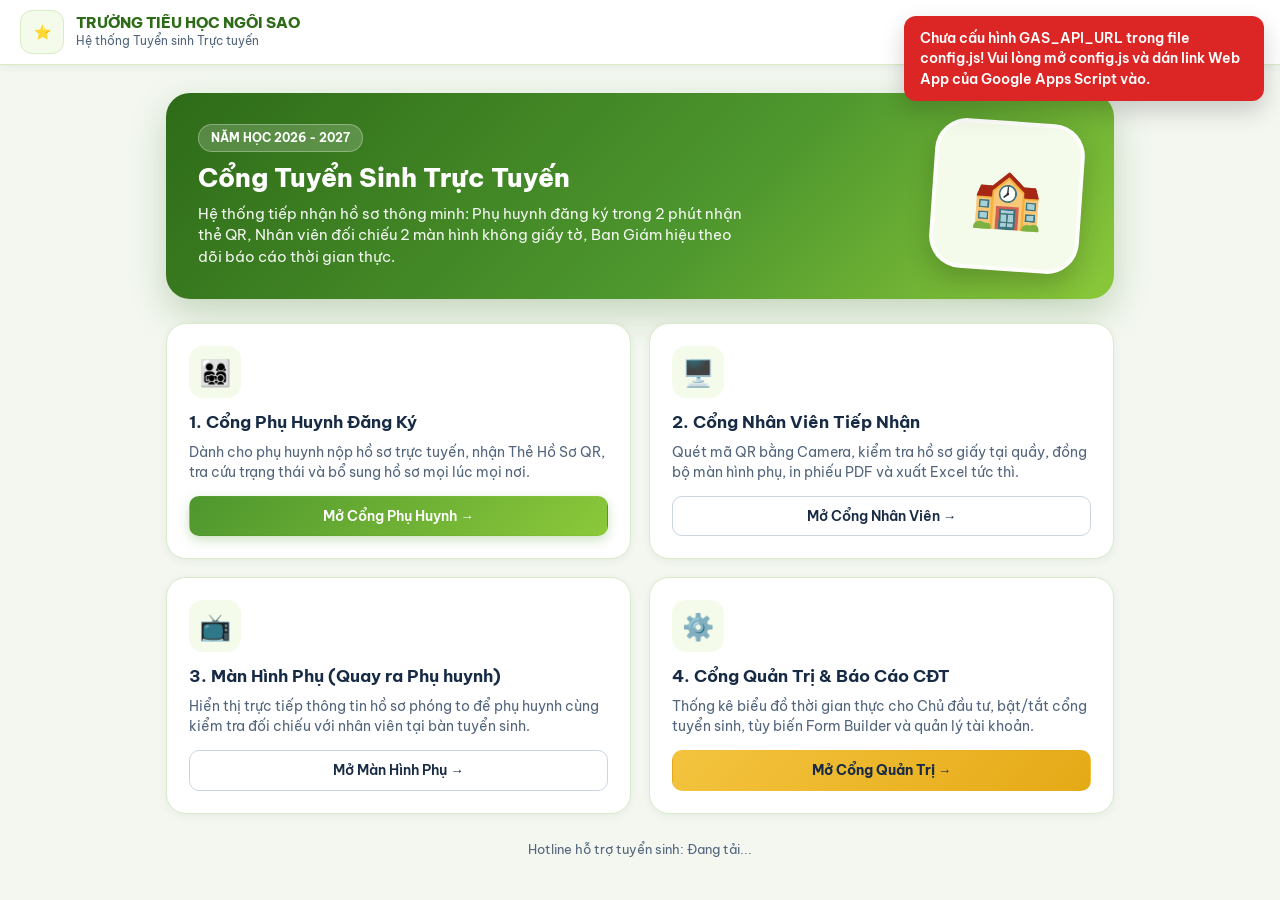
==== index.html @ db468f15 "Add files via upload" ====
<!DOCTYPE html>
<html lang="vi">
<head>
  <meta charset="UTF-8">
  <meta name="viewport" content="width=device-width, initial-scale=1.0">
  <title>Cổng Tuyển Sinh Trực Tuyến – Trường Tiểu học Ngôi Sao</title>
  <link rel="stylesheet" href="style.css">
  <style>
    .hub-wrap { max-width: 980px; margin: 28px auto; padding: 0 16px; }
    .hero-banner {
      background: linear-gradient(135deg, #2e6b18 0%, #4e972e 58%, #8bc83a 100%);
      border-radius: 24px; padding: 28px 32px; color: #fff;
      display: flex; align-items: center; justify-content: space-between; gap: 24px;
      box-shadow: 0 14px 36px rgba(46, 107, 24, 0.24);
      margin-bottom: 24px;
    }
    .hero-badge {
      display: inline-block; background: rgba(255,255,255,0.18);
      border: 1px solid rgba(255,255,255,0.3); padding: 4px 12px;
      border-radius: 999px; font-size: 12px; font-weight: 700; margin-bottom: 10px;
    }
    .hero-banner h1 { margin: 0 0 8px; font-size: 26px; font-weight: 800; line-height: 1.25; }
    .hero-banner p { margin: 0; opacity: 0.94; font-size: 14.5px; max-width: 560px; }
    .hero-art {
      width: 150px; height: 150px; border-radius: 32px; overflow: hidden;
      background: #f4fbea; border: 4px solid rgba(255,255,255,0.85);
      transform: rotate(4deg); flex-shrink: 0;
      display: flex; align-items: center; justify-content: center;
      box-shadow: 0 12px 26px rgba(0,0,0,0.18);
    }
    .hero-art img { width: 100%; height: 100%; object-fit: cover; }
    .portal-grid {
      display: grid; grid-template-columns: repeat(2, minmax(0, 1fr)); gap: 18px;
    }
    .portal-card {
      background: #fff; border: 1.5px solid var(--brand-border); border-radius: 20px;
      padding: 22px; display: flex; flex-direction: column; justify-content: space-between;
      gap: 14px; transition: all 0.2s ease; box-shadow: var(--shadow-sm);
    }
    .portal-card:hover {
      transform: translateY(-3px); border-color: var(--brand-primary);
      box-shadow: var(--shadow-md);
    }
    .portal-icon {
      width: 52px; height: 52px; border-radius: 14px;
      display: flex; align-items: center; justify-content: center;
      font-size: 26px; background: var(--brand-soft);
    }
    .portal-card h3 { margin: 0 0 6px; font-size: 17px; color: var(--ink); }
    .portal-card p { margin: 0; font-size: 13.5px; color: var(--ink-muted); }
    .status-pill {
      display: inline-flex; align-items: center; gap: 6px;
      font-size: 12.5px; font-weight: 700; padding: 5px 12px; border-radius: 999px;
      background: #dcfce7; color: #15803d;
    }
    .status-pill.closed { background: #fee2e2; color: #b91c1c; }
    @media (max-width: 720px) {
      .hero-banner { flex-direction: column; text-align: center; padding: 22px 18px; }
      .hero-art { width: 120px; height: 120px; }
      .portal-grid { grid-template-columns: 1fr; }
    }
  </style>
</head>
<body>
  <header class="topbar">
    <div class="brand-wrap">
      <div class="brand-symbol" id="hubLogo">⭐</div>
      <div>
        <div class="brand-title" id="hubSchoolName">TRƯỜNG TIỂU HỌC NGÔI SAO</div>
        <div class="brand-sub" id="hubYear">Hệ thống Tuyển sinh Trực tuyến</div>
      </div>
    </div>
    <div class="status-pill" id="hubStatus">● Đang kết nối...</div>
  </header>

  <main class="hub-wrap">
    <section class="hero-banner">
      <div>
        <div class="hero-badge" id="heroYearBadge">NĂM HỌC 2026 - 2027</div>
        <h1 id="heroTitle">Cổng Tuyển Sinh Trực Tuyến</h1>
        <p>Hệ thống tiếp nhận hồ sơ thông minh: Phụ huynh đăng ký trong 2 phút nhận thẻ QR, Nhân viên đối chiếu 2 màn hình không giấy tờ, Ban Giám hiệu theo dõi báo cáo thời gian thực.</p>
      </div>
      <div class="hero-art" id="hubBannerArt">
        <span style="font-size:58px;">🏫</span>
      </div>
    </section>

    <section class="portal-grid">
      <div class="portal-card">
        <div>
          <div class="portal-icon">👨‍👩‍👧‍👦</div>
          <h3 style="margin-top:12px;">1. Cổng Phụ Huynh Đăng Ký</h3>
          <p>Dành cho phụ huynh nộp hồ sơ trực tuyến, nhận Thẻ Hồ Sơ QR, tra cứu trạng thái và bổ sung hồ sơ mọi lúc mọi nơi.</p>
        </div>
        <a href="phuhuynh.html" class="btn btn-primary">Mở Cổng Phụ Huynh →</a>
      </div>

      <div class="portal-card">
        <div>
          <div class="portal-icon">🖥️</div>
          <h3 style="margin-top:12px;">2. Cổng Nhân Viên Tiếp Nhận</h3>
          <p>Quét mã QR bằng Camera, kiểm tra hồ sơ giấy tại quầy, đồng bộ màn hình phụ, in phiếu PDF và xuất Excel tức thì.</p>
        </div>
        <a href="nhanvien.html" class="btn btn-outline">Mở Cổng Nhân Viên →</a>
      </div>

      <div class="portal-card">
        <div>
          <div class="portal-icon">📺</div>
          <h3 style="margin-top:12px;">3. Màn Hình Phụ (Quay ra Phụ huynh)</h3>
          <p>Hiển thị trực tiếp thông tin hồ sơ phóng to để phụ huynh cùng kiểm tra đối chiếu với nhân viên tại bàn tuyển sinh.</p>
        </div>
        <a href="manhinhphu.html" class="btn btn-outline">Mở Màn Hình Phụ →</a>
      </div>

      <div class="portal-card">
        <div>
          <div class="portal-icon">⚙️</div>
          <h3 style="margin-top:12px;">4. Cổng Quản Trị & Báo Cáo CĐT</h3>
          <p>Thống kê biểu đồ thời gian thực cho Chủ đầu tư, bật/tắt cổng tuyển sinh, tùy biến Form Builder và quản lý tài khoản.</p>
        </div>
        <a href="admin.html" class="btn btn-gold">Mở Cổng Quản Trị →</a>
      </div>
    </section>

    <p style="text-align:center; color:var(--ink-muted); font-size:12.5px; margin-top:26px;" id="hubHotline">
      Hotline hỗ trợ tuyển sinh: Đang tải...
    </p>
  </main>

  <script src="config.js"></script>
  <script>
    (async function initHub() {
      const stEl = document.getElementById('hubStatus');
      try {
        const res = await callBackend('getPublicData');
        if (!res.success) throw new Error(res.message);
        const c = res.config || {};
        document.getElementById('hubSchoolName').textContent = c.TEN_TRUONG || 'TRƯỜNG TIỂU HỌC NGÔI SAO';
        document.getElementById('hubYear').textContent = 'Tuyển sinh năm học ' + (c.NAM_HOC || '2026 - 2027');
        document.getElementById('heroYearBadge').textContent = 'NĂM HỌC ' + (c.NAM_HOC || '2026 - 2027');
        document.getElementById('hubHotline').textContent = 'Hotline hỗ trợ tuyển sinh: ' + (c.HOTLINE || 'Liên hệ văn phòng nhà trường');
        renderBrandLogo(document.getElementById('hubLogo'), c.URL_LOGO);

        if (c.URL_ANH_TUYENSINH && /^https?:\/\//i.test(c.URL_ANH_TUYENSINH)) {
          const art = document.getElementById('hubBannerArt');
          art.innerHTML = '';
          const img = document.createElement('img');
          img.src = c.URL_ANH_TUYENSINH;
          img.alt = 'Ảnh tuyển sinh';
          art.appendChild(img);
        }

        const isOpen = String(c.TRANG_THAI || 'MỞ').toUpperCase() === 'MỞ';
        stEl.textContent = isOpen ? '● Cổng đang MỞ' : '● Cổng tạm ĐÓNG';
        stEl.className = 'status-pill' + (isOpen ? '' : ' closed');
      } catch (err) {
        stEl.textContent = '⚠ Chưa cấu hình API';
        stEl.className = 'status-pill closed';
        showToast(err.message, 'error', 6000);
      }
    })();
  </script>
</body>
</html>
---- style.css ----
@import url('https://fonts.googleapis.com/css2?family=Be+Vietnam+Pro:wght@400;500;600;700;800&display=swap');

:root {
  --brand-dark: #2e6b18;
  --brand-primary: #4e972e;
  --brand-light: #8bc83a;
  --brand-soft: #f4fbea;
  --brand-border: #d8ecc8;
  --star-gold: #f4c43f;
  --star-gold-dark: #d99b06;
  --ink: #182b45;
  --ink-muted: #52657c;
  --surface: #ffffff;
  --bg: #f3f7f0;
  --danger: #d9383a;
  --warning: #d97706;
  --info: #1d6fd8;
  --radius-lg: 20px;
  --radius-md: 12px;
  --radius-sm: 8px;
  --shadow-sm: 0 2px 8px rgba(24, 43, 69, 0.06);
  --shadow-md: 0 10px 30px rgba(24, 43, 69, 0.09);
}

* { box-sizing: border-box; }
html, body {
  margin: 0; padding: 0;
  font-family: 'Be Vietnam Pro', -apple-system, BlinkMacSystemFont, 'Segoe UI', Roboto, sans-serif;
  background: var(--bg);
  color: var(--ink);
  font-size: 14px;
  line-height: 1.5;
  -webkit-font-smoothing: antialiased;
}

a { color: var(--brand-primary); text-decoration: none; }

/* Topbar */
.topbar {
  background: var(--surface);
  border-bottom: 1px solid var(--brand-border);
  padding: 10px 20px;
  display: flex;
  align-items: center;
  justify-content: space-between;
  gap: 12px;
  position: sticky;
  top: 0;
  z-index: 50;
  box-shadow: var(--shadow-sm);
}
.brand-wrap { display: flex; align-items: center; gap: 12px; min-width: 0; }
.brand-symbol {
  width: 44px; height: 44px; border-radius: 12px;
  background: var(--brand-soft);
  border: 1px solid var(--brand-border);
  display: flex; align-items: center; justify-content: center;
  overflow: hidden; flex-shrink: 0;
}
.brand-symbol img { width: 100%; height: 100%; object-fit: contain; }
.brand-title { font-weight: 800; font-size: 15px; color: var(--brand-dark); line-height: 1.2; white-space: nowrap; overflow: hidden; text-overflow: ellipsis; }
.brand-sub { font-size: 12px; color: var(--ink-muted); }

/* Buttons */
.btn {
  display: inline-flex; align-items: center; justify-content: center; gap: 6px;
  padding: 9px 16px; border-radius: 10px; border: 1px solid transparent;
  font-family: inherit; font-weight: 600; font-size: 13.5px; cursor: pointer;
  transition: all 0.16s ease; white-space: nowrap;
}
.btn:disabled { opacity: 0.55; cursor: not-allowed; }
.btn-primary {
  background: linear-gradient(135deg, var(--brand-primary), var(--brand-light));
  color: #fff; box-shadow: 0 4px 12px rgba(78, 151, 46, 0.28);
}
.btn-primary:hover:not(:disabled) { transform: translateY(-1px); filter: brightness(1.04); }
.btn-gold {
  background: linear-gradient(135deg, #f4c43f, #e5a916);
  color: #182b45; font-weight: 700;
}
.btn-outline { background: #fff; color: var(--ink); border-color: #cbd5e1; }
.btn-outline:hover:not(:disabled) { background: #f8fafc; border-color: var(--brand-primary); color: var(--brand-dark); }
.btn-danger { background: var(--danger); color: #fff; }
.btn-warning { background: #f59e0b; color: #fff; }
.btn-info { background: var(--info); color: #fff; }
.btn-sm { padding: 6px 11px; font-size: 12.5px; border-radius: 8px; }

/* Badges */
.badge {
  display: inline-flex; align-items: center; gap: 4px;
  padding: 3px 10px; border-radius: 999px; font-size: 12px; font-weight: 700;
}
.badge-cho-duyet { background: #e0f2fe; color: #0369a1; }
.badge-da-duyet { background: #dcfce7; color: #15803d; }
.badge-cho-bo-sung { background: #fef3c7; color: #b45309; }
.badge-da-loai { background: #fee2e2; color: #b91c1c; }
.badge-dup { background: #fce7f3; color: #be185d; }

/* Cards & Forms */
.card {
  background: var(--surface);
  border: 1px solid var(--brand-border);
  border-radius: var(--radius-lg);
  box-shadow: var(--shadow-sm);
  padding: 20px;
}

.form-grid {
  display: grid;
  grid-template-columns: repeat(2, minmax(0, 1fr));
  gap: 14px 16px;
}
.form-group { display: flex; flex-direction: column; gap: 5px; }
.form-group.span-2 { grid-column: 1 / -1; }
.form-label { font-size: 13px; font-weight: 600; color: var(--ink); }
.form-label .req { color: var(--danger); margin-left: 2px; }
.form-control, .form-select {
  width: 100%; padding: 10px 12px;
  border: 1.5px solid #d5e0d0; border-radius: 10px;
  font-family: inherit; font-size: 14px; color: var(--ink);
  background: #fff; transition: border-color 0.15s, box-shadow 0.15s;
}
.form-control:focus, .form-select:focus {
  outline: none;
  border-color: var(--brand-primary);
  box-shadow: 0 0 0 3px rgba(78, 151, 46, 0.15);
}
.form-control.is-invalid, .form-select.is-invalid {
  border-color: var(--danger);
  background: #fff5f5;
}
.checkbox-box {
  display: flex; align-items: flex-start; gap: 10px;
  padding: 12px 14px; border-radius: 12px;
  background: var(--brand-soft); border: 1px solid var(--brand-border);
  cursor: pointer;
}
.checkbox-box input[type="checkbox"] {
  width: 18px; height: 18px; margin-top: 2px; accent-color: var(--brand-primary); flex-shrink: 0;
}

/* Modal */
.modal-overlay {
  position: fixed; inset: 0; background: rgba(15, 23, 42, 0.62);
  backdrop-filter: blur(4px);
  display: none; align-items: center; justify-content: center;
  z-index: 200; padding: 16px;
}
.modal-overlay.open { display: flex; }
.modal-box {
  background: #fff; border-radius: 20px; width: 100%; max-width: 520px;
  max-height: 92vh; overflow-y: auto; padding: 24px;
  box-shadow: 0 24px 60px rgba(0, 0, 0, 0.24);
  position: relative;
}
.modal-close {
  position: absolute; top: 14px; right: 14px;
  width: 34px; height: 34px; border-radius: 50%; border: none;
  background: #f1f5f9; color: #334155; font-size: 18px; cursor: pointer;
}

/* Loader */
.loader-overlay {
  position: fixed; inset: 0; background: rgba(255, 255, 255, 0.82);
  backdrop-filter: blur(2px);
  display: none; flex-direction: column; align-items: center; justify-content: center;
  z-index: 300; gap: 12px;
}
.loader-overlay.open { display: flex; }
.spinner {
  width: 42px; height: 42px; border-radius: 50%;
  border: 4px solid #dff0d4; border-top-color: var(--brand-primary);
  animation: nsSpin 0.8s linear infinite;
}
@keyframes nsSpin { to { transform: rotate(360deg); } }

/* Toast */
.ns-toast-box {
  position: fixed; top: 16px; right: 16px; z-index: 9999;
  display: flex; flex-direction: column; gap: 8px; max-width: 360px;
}
.ns-toast {
  padding: 12px 16px; border-radius: 12px; color: #fff; font-weight: 600; font-size: 13.5px;
  box-shadow: 0 10px 25px rgba(0,0,0,0.18);
  opacity: 0; transform: translateX(24px); transition: all 0.25s ease;
}
.ns-toast.show { opacity: 1; transform: translateX(0); }
.ns-toast-success { background: #16a34a; }
.ns-toast-error { background: #dc2626; }
.ns-toast-warning { background: #d97706; }
.ns-toast-info { background: #2563eb; }

/* Responsive */
@media (max-width: 680px) {
  .form-grid { grid-template-columns: 1fr; }
  .topbar { padding: 8px 12px; }
  .brand-title { font-size: 13.5px; }
}
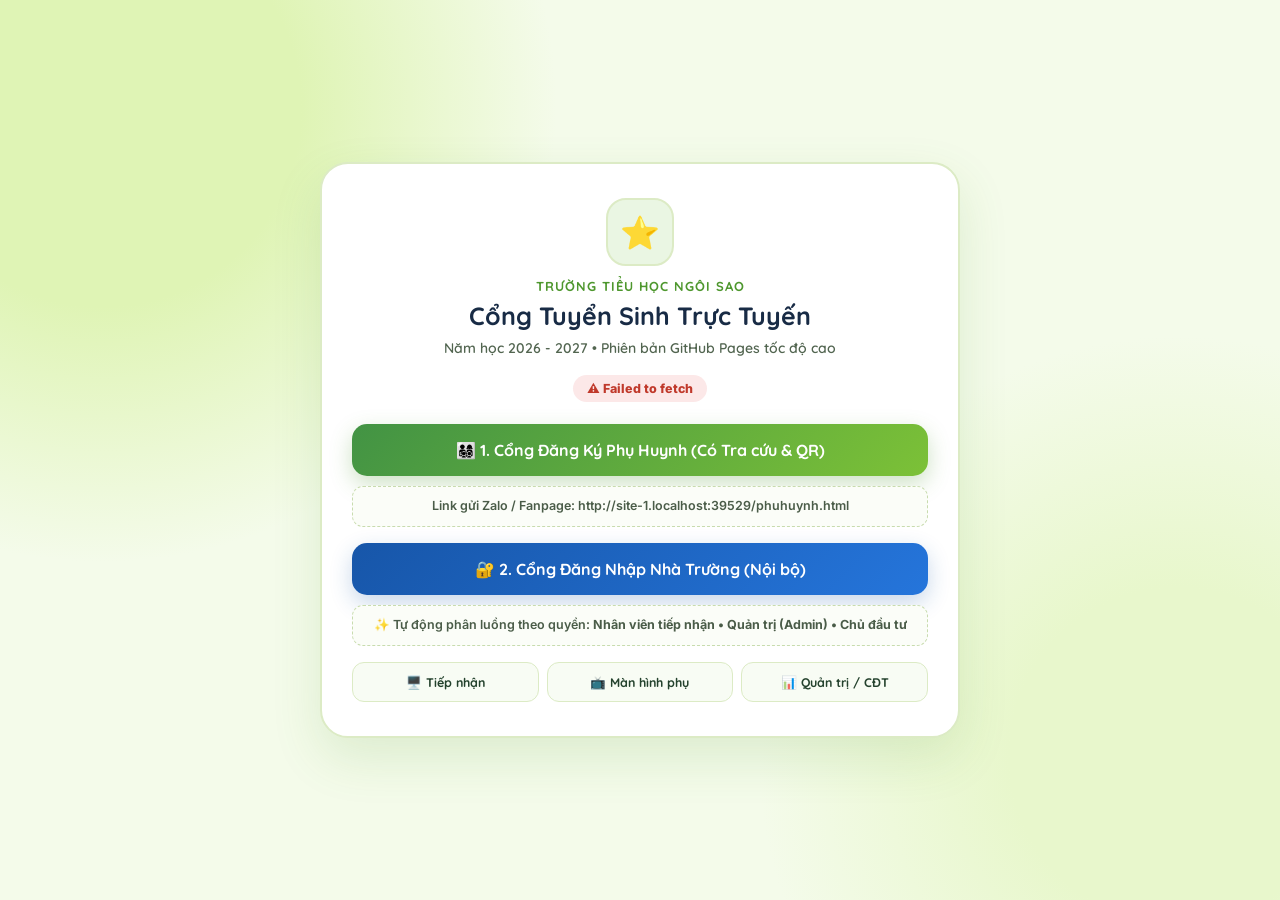
==== commit df4fac90: "Add files via upload" ====
--- a/index.html
+++ b/index.html
@@ -1,163 +1,141 @@
-<!DOCTYPE html>
+<!doctype html>
 <html lang="vi">
 <head>
-  <meta charset="UTF-8">
-  <meta name="viewport" content="width=device-width, initial-scale=1.0">
-  <title>Cổng Tuyển Sinh Trực Tuyến – Trường Tiểu học Ngôi Sao</title>
-  <link rel="stylesheet" href="style.css">
-  <style>
-    .hub-wrap { max-width: 980px; margin: 28px auto; padding: 0 16px; }
-    .hero-banner {
-      background: linear-gradient(135deg, #2e6b18 0%, #4e972e 58%, #8bc83a 100%);
-      border-radius: 24px; padding: 28px 32px; color: #fff;
-      display: flex; align-items: center; justify-content: space-between; gap: 24px;
-      box-shadow: 0 14px 36px rgba(46, 107, 24, 0.24);
-      margin-bottom: 24px;
-    }
-    .hero-badge {
-      display: inline-block; background: rgba(255,255,255,0.18);
-      border: 1px solid rgba(255,255,255,0.3); padding: 4px 12px;
-      border-radius: 999px; font-size: 12px; font-weight: 700; margin-bottom: 10px;
-    }
-    .hero-banner h1 { margin: 0 0 8px; font-size: 26px; font-weight: 800; line-height: 1.25; }
-    .hero-banner p { margin: 0; opacity: 0.94; font-size: 14.5px; max-width: 560px; }
-    .hero-art {
-      width: 150px; height: 150px; border-radius: 32px; overflow: hidden;
-      background: #f4fbea; border: 4px solid rgba(255,255,255,0.85);
-      transform: rotate(4deg); flex-shrink: 0;
-      display: flex; align-items: center; justify-content: center;
-      box-shadow: 0 12px 26px rgba(0,0,0,0.18);
-    }
-    .hero-art img { width: 100%; height: 100%; object-fit: cover; }
-    .portal-grid {
-      display: grid; grid-template-columns: repeat(2, minmax(0, 1fr)); gap: 18px;
-    }
-    .portal-card {
-      background: #fff; border: 1.5px solid var(--brand-border); border-radius: 20px;
-      padding: 22px; display: flex; flex-direction: column; justify-content: space-between;
-      gap: 14px; transition: all 0.2s ease; box-shadow: var(--shadow-sm);
-    }
-    .portal-card:hover {
-      transform: translateY(-3px); border-color: var(--brand-primary);
-      box-shadow: var(--shadow-md);
-    }
-    .portal-icon {
-      width: 52px; height: 52px; border-radius: 14px;
-      display: flex; align-items: center; justify-content: center;
-      font-size: 26px; background: var(--brand-soft);
-    }
-    .portal-card h3 { margin: 0 0 6px; font-size: 17px; color: var(--ink); }
-    .portal-card p { margin: 0; font-size: 13.5px; color: var(--ink-muted); }
-    .status-pill {
-      display: inline-flex; align-items: center; gap: 6px;
-      font-size: 12.5px; font-weight: 700; padding: 5px 12px; border-radius: 999px;
-      background: #dcfce7; color: #15803d;
-    }
-    .status-pill.closed { background: #fee2e2; color: #b91c1c; }
-    @media (max-width: 720px) {
-      .hero-banner { flex-direction: column; text-align: center; padding: 22px 18px; }
-      .hero-art { width: 120px; height: 120px; }
-      .portal-grid { grid-template-columns: 1fr; }
-    }
-  </style>
+<meta charset="utf-8">
+<meta name="viewport" content="width=device-width,initial-scale=1">
+<meta name="theme-color" content="#4e972e">
+<title>Cổng Tuyển Sinh Trực Tuyến | Trường Tiểu học Ngôi Sao</title>
+<link rel="icon" type="image/svg+xml" href="data:image/svg+xml,%3Csvg xmlns='http://www.w3.org/2000/svg' viewBox='0 0 64 64'%3E%3Crect width='64' height='64' rx='16' fill='%234e972e'/%3E%3Cpath d='M32 10l6.6 13.4 14.8 2.1-10.7 10.4 2.5 14.7L32 43.7 18.8 50.6l2.5-14.7L10.6 25.5l14.8-2.1z' fill='%23f4c43f'/%3E%3C/svg%3E">
+<meta property="og:type" content="website">
+<meta property="og:title" content="Cổng Tuyển Sinh Trực Tuyến | Trường Tiểu học Ngôi Sao">
+<meta property="og:description" content="Hệ thống đăng ký tuyển sinh thông minh: Phụ huynh nộp hồ sơ nhận Thẻ QR trong 2 phút, đối chiếu trực tiếp 2 màn hình, báo cáo thời gian thực.">
+<meta property="og:image" content="https://encrypted-tbn0.gstatic.com/images?q=tbn:ANd9GcQhoX1VX6K3DpEXCZVE5DkPZkdOMPY04c129_HbQoFnhWPg6cz1Jx00hI0&s=10">
+<style>
+  @import url('https://fonts.googleapis.com/css2?family=Quicksand:wght@600;700;800&family=Inter:wght@400;600;700;800&display=swap');
+  * { box-sizing: border-box; }
+  body {
+    margin: 0;
+    min-height: 100vh;
+    background: #f4fbea;
+    background-image: radial-gradient(circle at 8% 12%, #dff4b5 0 14%, transparent 32%), radial-gradient(circle at 92% 84%, #e8f7cc 0 12%, transparent 30%);
+    color: #182b45;
+    font-family: 'Quicksand', sans-serif;
+    display: flex;
+    align-items: center;
+    justify-content: center;
+    padding: 20px;
+  }
+  .hub-card {
+    width: 100%;
+    max-width: 640px;
+    background: #ffffff;
+    border: 2px solid #dcebc5;
+    border-radius: 28px;
+    padding: 34px 30px;
+    text-align: center;
+    box-shadow: 0 20px 50px rgba(78,151,46,0.14);
+  }
+  .hub-logo {
+    width: 68px; height: 68px; border-radius: 20px; background: #eaf6e3;
+    margin: 0 auto 12px; display: grid; place-items: center; font-size: 32px; overflow: hidden;
+    border: 2px solid #dcebc5;
+  }
+  .hub-logo img { width: 100%; height: 100%; object-fit: contain; padding: 4px; background: #fff; }
+  .school-sub { font-size: 13px; font-weight: 800; color: #4e972e; text-transform: uppercase; letter-spacing: 1px; }
+  h1 { margin: 6px 0 8px; font-size: 25px; color: #182b45; font-weight: 800; }
+  .sub { color: #526550; font-size: 14px; font-weight: 600; margin-bottom: 18px; }
+  .status-pill {
+    display: inline-flex; align-items: center; gap: 6px; padding: 6px 14px; border-radius: 99px;
+    font-size: 12.5px; font-weight: 800; background: #eaf6e3; color: #2d6b12; margin-bottom: 22px;
+    font-family: 'Inter', sans-serif;
+  }
+  .status-pill.closed { background: #fce8e8; color: #c0392b; }
+  .btn-portal {
+    display: flex; align-items: center; justify-content: center; gap: 10px;
+    width: 100%; padding: 16px 20px; border-radius: 15px; text-decoration: none;
+    color: #fff; font-weight: 800; font-size: 16px; transition: 0.2s; margin-bottom: 10px;
+  }
+  .btn-portal:hover { transform: translateY(-2px); filter: brightness(1.05); }
+  .btn-ph { background: linear-gradient(135deg, #429344, #7cc137); box-shadow: 0 8px 22px rgba(78,151,46,0.28); }
+  .btn-login { background: linear-gradient(135deg, #1756a9, #2575db); box-shadow: 0 8px 22px rgba(23,86,169,0.24); margin-top: 16px; }
+  .quick-row { display: grid; grid-template-columns: repeat(3, 1fr); gap: 8px; margin-top: 16px; }
+  .btn-mini {
+    display: flex; align-items: center; justify-content: center; gap: 5px;
+    padding: 11px 10px; border-radius: 12px; text-decoration: none;
+    background: #f8fcf4; border: 1.5px solid #dcebc5; color: #24422d;
+    font-weight: 800; font-size: 12.5px; transition: 0.2s;
+  }
+  .btn-mini:hover { border-color: #4e972e; background: #eaf6e3; }
+  .link-box {
+    background: #fbfdf8; border: 1px dashed #c8dcae; color: #4a5c48;
+    padding: 10px 14px; border-radius: 11px; font-size: 12.5px; font-weight: 600;
+    font-family: 'Inter', sans-serif; word-break: break-all; line-height: 1.5;
+  }
+  @media (max-width: 540px) {
+    .quick-row { grid-template-columns: 1fr; }
+    .hub-card { padding: 24px 18px; }
+  }
+</style>
 </head>
 <body>
-  <header class="topbar">
-    <div class="brand-wrap">
-      <div class="brand-symbol" id="hubLogo">⭐</div>
-      <div>
-        <div class="brand-title" id="hubSchoolName">TRƯỜNG TIỂU HỌC NGÔI SAO</div>
-        <div class="brand-sub" id="hubYear">Hệ thống Tuyển sinh Trực tuyến</div>
-      </div>
+  <div class="hub-card">
+    <div class="hub-logo" id="hubLogo">⭐</div>
+    <div class="school-sub" id="hubSchool">TRƯỜNG TIỂU HỌC NGÔI SAO</div>
+    <h1>Cổng Tuyển Sinh Trực Tuyến</h1>
+    <div class="sub" id="hubYear">Năm học 2026 - 2027 • Phiên bản GitHub Pages tốc độ cao</div>
+    <div class="status-pill" id="hubStatus">⏳ Đang kết nối máy chủ...</div>
+
+    <a class="btn-portal btn-ph" href="phuhuynh.html">
+      👨‍👩‍👧‍👦 1. Cổng Đăng Ký Phụ Huynh (Có Tra cứu & QR)
+    </a>
+    <div class="link-box" id="linkPh">Gửi link này cho phụ huynh: phuhuynh.html</div>
+
+    <a class="btn-portal btn-login" href="login.html">
+      🔐 2. Cổng Đăng Nhập Nhà Trường (Nội bộ)
+    </a>
+    <div class="link-box">
+      ✨ Tự động phân luồng theo quyền: <b>Nhân viên tiếp nhận • Quản trị (Admin) • Chủ đầu tư</b>
     </div>
-    <div class="status-pill" id="hubStatus">● Đang kết nối...</div>
-  </header>
 
-  <main class="hub-wrap">
-    <section class="hero-banner">
-      <div>
-        <div class="hero-badge" id="heroYearBadge">NĂM HỌC 2026 - 2027</div>
-        <h1 id="heroTitle">Cổng Tuyển Sinh Trực Tuyến</h1>
-        <p>Hệ thống tiếp nhận hồ sơ thông minh: Phụ huynh đăng ký trong 2 phút nhận thẻ QR, Nhân viên đối chiếu 2 màn hình không giấy tờ, Ban Giám hiệu theo dõi báo cáo thời gian thực.</p>
-      </div>
-      <div class="hero-art" id="hubBannerArt">
-        <span style="font-size:58px;">🏫</span>
-      </div>
-    </section>
-
-    <section class="portal-grid">
-      <div class="portal-card">
-        <div>
-          <div class="portal-icon">👨‍👩‍👧‍👦</div>
-          <h3 style="margin-top:12px;">1. Cổng Phụ Huynh Đăng Ký</h3>
-          <p>Dành cho phụ huynh nộp hồ sơ trực tuyến, nhận Thẻ Hồ Sơ QR, tra cứu trạng thái và bổ sung hồ sơ mọi lúc mọi nơi.</p>
-        </div>
-        <a href="phuhuynh.html" class="btn btn-primary">Mở Cổng Phụ Huynh →</a>
-      </div>
-
-      <div class="portal-card">
-        <div>
-          <div class="portal-icon">🖥️</div>
-          <h3 style="margin-top:12px;">2. Cổng Nhân Viên Tiếp Nhận</h3>
-          <p>Quét mã QR bằng Camera, kiểm tra hồ sơ giấy tại quầy, đồng bộ màn hình phụ, in phiếu PDF và xuất Excel tức thì.</p>
-        </div>
-        <a href="nhanvien.html" class="btn btn-outline">Mở Cổng Nhân Viên →</a>
-      </div>
-
-      <div class="portal-card">
-        <div>
-          <div class="portal-icon">📺</div>
-          <h3 style="margin-top:12px;">3. Màn Hình Phụ (Quay ra Phụ huynh)</h3>
-          <p>Hiển thị trực tiếp thông tin hồ sơ phóng to để phụ huynh cùng kiểm tra đối chiếu với nhân viên tại bàn tuyển sinh.</p>
-        </div>
-        <a href="manhinhphu.html" class="btn btn-outline">Mở Màn Hình Phụ →</a>
-      </div>
-
-      <div class="portal-card">
-        <div>
-          <div class="portal-icon">⚙️</div>
-          <h3 style="margin-top:12px;">4. Cổng Quản Trị & Báo Cáo CĐT</h3>
-          <p>Thống kê biểu đồ thời gian thực cho Chủ đầu tư, bật/tắt cổng tuyển sinh, tùy biến Form Builder và quản lý tài khoản.</p>
-        </div>
-        <a href="admin.html" class="btn btn-gold">Mở Cổng Quản Trị →</a>
-      </div>
-    </section>
-
-    <p style="text-align:center; color:var(--ink-muted); font-size:12.5px; margin-top:26px;" id="hubHotline">
-      Hotline hỗ trợ tuyển sinh: Đang tải...
-    </p>
-  </main>
+    <div class="quick-row">
+      <a class="btn-mini" href="nhanvien.html">🖥️ Tiếp nhận</a>
+      <a class="btn-mini" href="manhinhphu.html" target="_blank">📺 Màn hình phụ</a>
+      <a class="btn-mini" href="admin.html">📊 Quản trị / CĐT</a>
+    </div>
+  </div>
 
   <script src="config.js"></script>
   <script>
-    (async function initHub() {
-      const stEl = document.getElementById('hubStatus');
+    (async function() {
+      var base = window.location.href.split('?')[0].split('#')[0];
+      var dir = base.substring(0, base.lastIndexOf('/') + 1);
+      document.getElementById('linkPh').innerText = 'Link gửi Zalo / Fanpage: ' + dir + 'phuhuynh.html';
+
+      var stEl = document.getElementById('hubStatus');
       try {
-        const res = await callBackend('getPublicData');
-        if (!res.success) throw new Error(res.message);
-        const c = res.config || {};
-        document.getElementById('hubSchoolName').textContent = c.TEN_TRUONG || 'TRƯỜNG TIỂU HỌC NGÔI SAO';
-        document.getElementById('hubYear').textContent = 'Tuyển sinh năm học ' + (c.NAM_HOC || '2026 - 2027');
-        document.getElementById('heroYearBadge').textContent = 'NĂM HỌC ' + (c.NAM_HOC || '2026 - 2027');
-        document.getElementById('hubHotline').textContent = 'Hotline hỗ trợ tuyển sinh: ' + (c.HOTLINE || 'Liên hệ văn phòng nhà trường');
-        renderBrandLogo(document.getElementById('hubLogo'), c.URL_LOGO);
-
-        if (c.URL_ANH_TUYENSINH && /^https?:\/\//i.test(c.URL_ANH_TUYENSINH)) {
-          const art = document.getElementById('hubBannerArt');
-          art.innerHTML = '';
-          const img = document.createElement('img');
-          img.src = c.URL_ANH_TUYENSINH;
-          img.alt = 'Ảnh tuyển sinh';
-          art.appendChild(img);
+        var res = await fetchSystemDataFast(false);
+        var c = res.config || {};
+        if (c.TEN_TRUONG) document.getElementById('hubSchool').innerText = c.TEN_TRUONG;
+        if (c.NAM_HOC) document.getElementById('hubYear').innerText = 'Tuyển sinh Năm học ' + c.NAM_HOC + (c.HOTLINE ? ' • Hotline: ' + c.HOTLINE : '');
+        if (c.URL_LOGO && c.URL_LOGO.trim()) {
+          var box = document.getElementById('hubLogo');
+          var img = document.createElement('img');
+          img.src = c.URL_LOGO.trim();
+          img.onerror = function() { box.textContent = '⭐'; };
+          box.innerHTML = '';
+          box.appendChild(img);
         }
-
-        const isOpen = String(c.TRANG_THAI || 'MỞ').toUpperCase() === 'MỞ';
-        stEl.textContent = isOpen ? '● Cổng đang MỞ' : '● Cổng tạm ĐÓNG';
-        stEl.className = 'status-pill' + (isOpen ? '' : ' closed');
+        var eff = c.TRANG_THAI_THUC_TE || c.TRANG_THAI || 'MỞ';
+        if (eff === 'MỞ') {
+          stEl.className = 'status-pill';
+          stEl.innerText = '🟢 Cổng đăng ký đang MỞ';
+        } else {
+          stEl.className = 'status-pill closed';
+          stEl.innerText = '🔴 ' + (c.THONG_BAO_DONG_THUC_TE || c.THONG_BAO_DONG || 'Cổng tạm đóng');
+        }
       } catch (err) {
-        stEl.textContent = '⚠ Chưa cấu hình API';
         stEl.className = 'status-pill closed';
-        showToast(err.message, 'error', 6000);
+        stEl.innerText = '⚠️ ' + err.message;
       }
     })();
   </script>
